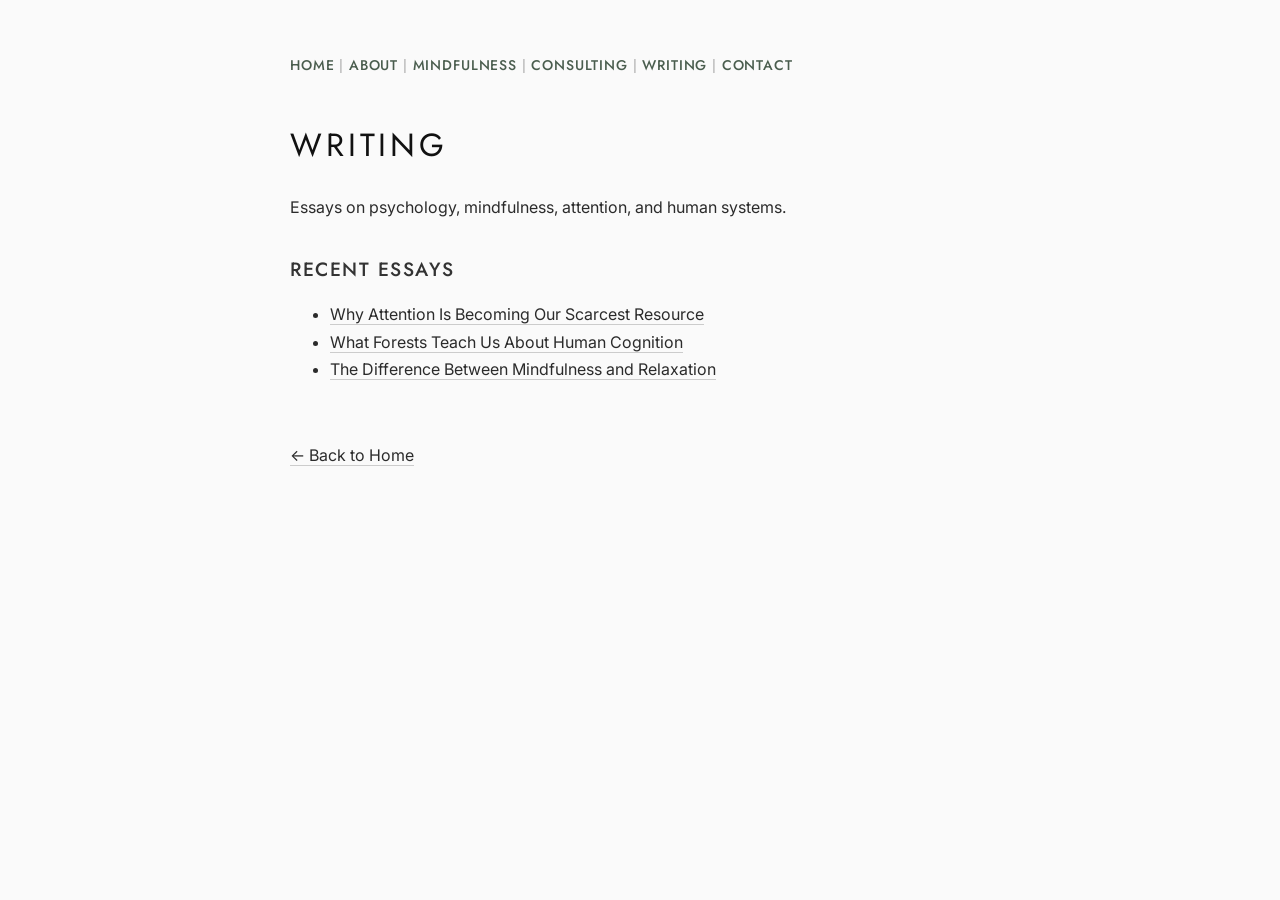
==== blog/index.html @ 36bb0bdc "Update index.html" ====
<!DOCTYPE html>
<html lang="en">
<head>
    <meta charset="UTF-8">
    <meta name="viewport" content="width=device-width, initial-scale=1.0">
    <title>Writing - Daniel Silvera</title>
    <link rel="stylesheet" href="../css/style.css?v=1.0">
</head>
<body>

<nav>
    <p>
        <a href="../index.html">Home</a> |
        <a href="../about.html">About</a> |
        <a href="../mindfulness.html">Mindfulness</a> |
        <a href="../consulting.html">Consulting</a> |
        <a href="index.html">Writing</a> |
        <a href="../contact.html">Contact</a>
    </p>
</nav>

<h1>Writing</h1>

<p>Essays on psychology, mindfulness, attention, and human systems.</p>

<section>
    <h2>Recent Essays</h2>
    <ul>
        <li><a href="why-attention-is-becoming-our-scarcest-resource.html">Why Attention Is Becoming Our Scarcest Resource</a></li>
        <li><a href="what-forests-teach-us-about-human-cognition.html">What Forests Teach Us About Human Cognition</a></li>
        <li><a href="the-difference-between-mindfulness-and-relaxation.html">The Difference Between Mindfulness and Relaxation</a></li>
    </ul>
</section>

<br>

<p>
    <a href="../index.html">← Back to Home</a>
</p>

</body>
</html>
---- css/style.css ----
/* Import Jost (Futura alternative) and Inter (body legibility) */
@import url('https://fonts.googleapis.com/css2?family=Inter:wght@300;400;500&family=Jost:wght@300;400;500;600&display=swap');

body {
    max-width: 700px;
    margin: 0 auto;
    padding: 40px 24px;
    font-family: 'Inter', -apple-system, BlinkMacSystemFont, "Segoe UI", Roboto, sans-serif;
    font-size: 16px;
    line-height: 1.7;
    color: #2b2b2b;
    background-color: #fafafa;
}

/* Geometric Journal Title Style */
h1 {
    font-family: 'Jost', sans-serif;
    font-size: 2rem;
    font-weight: 400;
    text-transform: uppercase;
    letter-spacing: 0.12em; /* Gives the light, spaced editorial look */
    margin-top: 40px;
    color: #111111;
}

h2 {
    font-family: 'Jost', sans-serif;
    font-size: 1.2rem;
    font-weight: 500;
    text-transform: uppercase;
    letter-spacing: 0.08em;
    margin-top: 32px;
    color: #333333;
}

/* Body Links */
a {
    color: #2b2b2b;
    border-bottom: 1px solid #ccc;
    text-decoration: none;
    transition: border-color 0.2s ease, color 0.2s ease;
}

a:hover {
    border-bottom-color: #4a5d4e;
    color: #4a5d4e;
}

/* Navigation Menu */
nav p {
    font-family: 'Jost', sans-serif;
    font-size: 14px;
    letter-spacing: 0.06em;
    text-transform: uppercase;
    color: #a0a0a0;
}

nav a {
    color: #4a5d4e; /* Your soft gray-green */
    border-bottom: none;
    font-weight: 500;
}

nav a:hover {
    color: #2e3b31;
    text-decoration: underline;
}
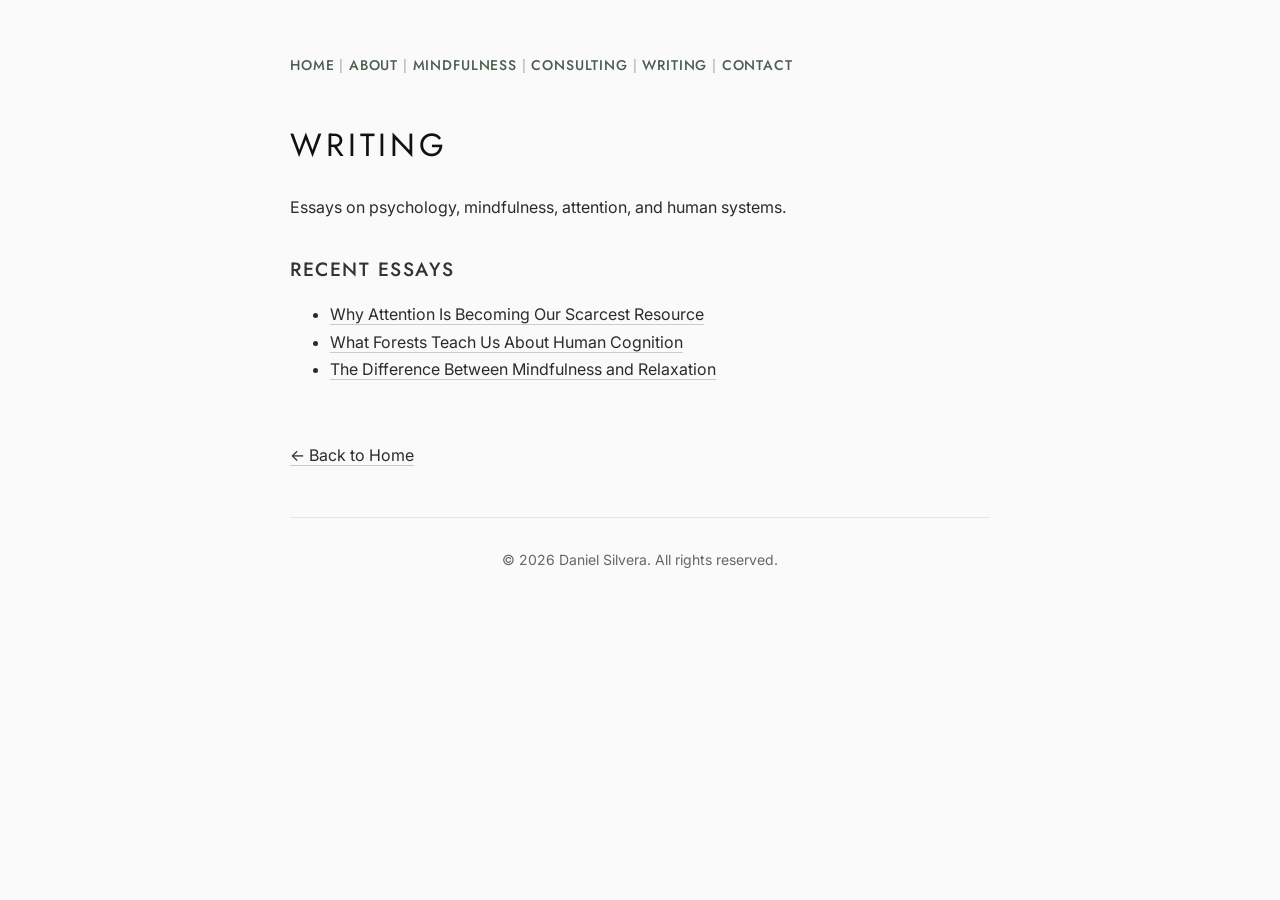
==== commit 47071c42: "Update index.html" ====
--- a/blog/index.html
+++ b/blog/index.html
@@ -38,5 +38,6 @@
     <a href="../index.html">← Back to Home</a>
 </p>
 
+<script src="../js/footer.js"></script>
 </body>
 </html>
--- a/css/style.css
+++ b/css/style.css
@@ -65,3 +65,11 @@
     color: #2e3b31;
     text-decoration: underline;
 }
+footer {
+    margin-top: 3rem;
+    padding-top: 1rem;
+    border-top: 1px solid #e5e5e5;
+    font-size: 0.875rem;
+    color: #666666;
+    text-align: center;
+}
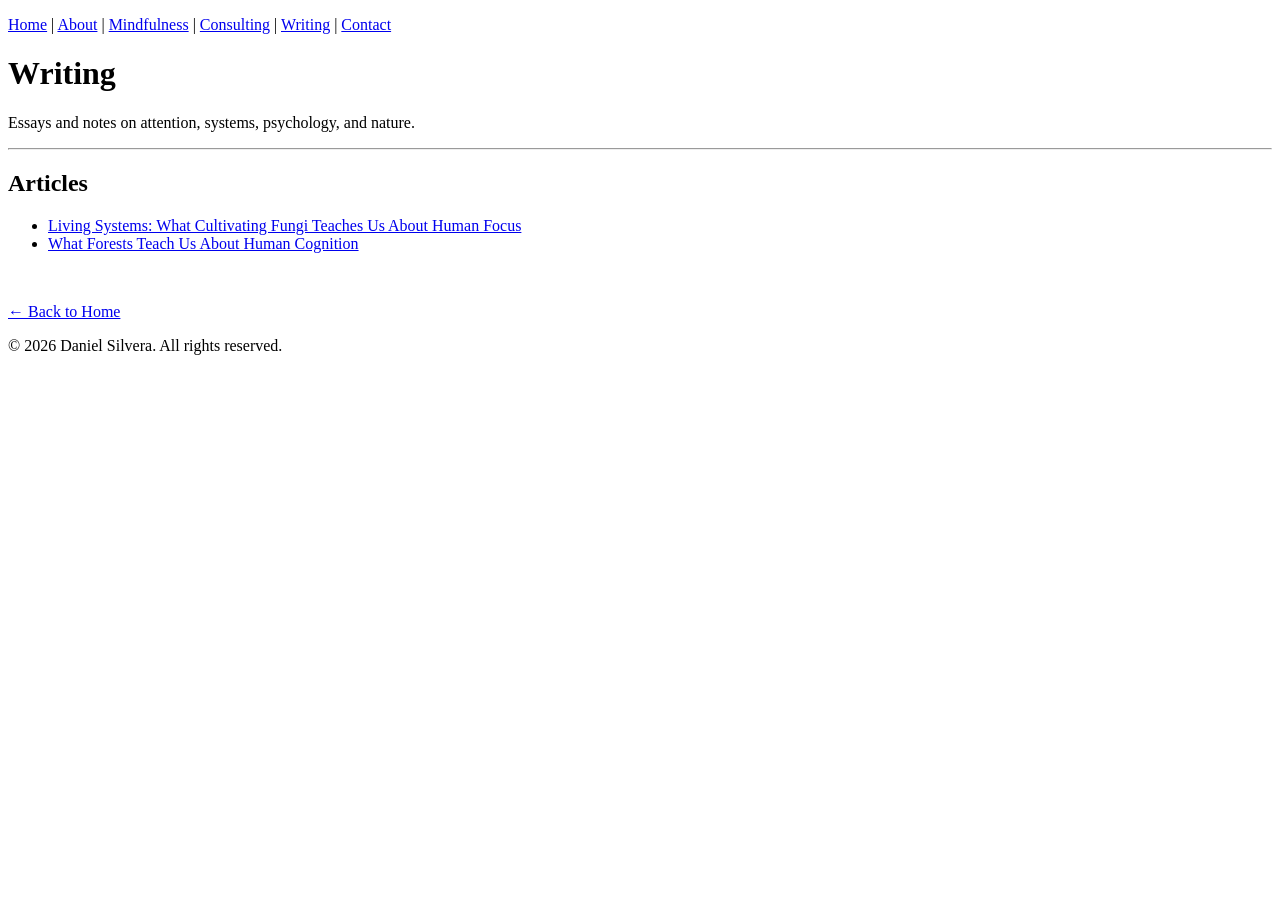
==== commit a2e7129b: "Update index.html" ====
--- a/blog/index.html
+++ b/blog/index.html
@@ -4,7 +4,7 @@
     <meta charset="UTF-8">
     <meta name="viewport" content="width=device-width, initial-scale=1.0">
     <title>Writing - Daniel Silvera</title>
-    <link rel="stylesheet" href="../css/style.css?v=1.0">
+    <link rel="stylesheet" href="../css/style.css?v=1.1">
 </head>
 <body>
 
@@ -21,16 +21,20 @@
 
 <h1>Writing</h1>
 
-<p>Essays on psychology, mindfulness, attention, and human systems.</p>
+<p>Essays and notes on attention, systems, psychology, and nature.</p>
 
-<section>
-    <h2>Recent Essays</h2>
-    <ul>
-        <li><a href="why-attention-is-becoming-our-scarcest-resource.html">Why Attention Is Becoming Our Scarcest Resource</a></li>
-        <li><a href="what-forests-teach-us-about-human-cognition.html">What Forests Teach Us About Human Cognition</a></li>
-        <li><a href="the-difference-between-mindfulness-and-relaxation.html">The Difference Between Mindfulness and Relaxation</a></li>
-    </ul>
-</section>
+<hr>
+
+<h2>Articles</h2>
+
+<ul>
+    <li>
+        <a href="systems-in-the-canopy.html">Living Systems: What Cultivating Fungi Teaches Us About Human Focus</a>
+    </li>
+    <li>
+        <a href="what-forests-teach-us-about-human-cognition.html">What Forests Teach Us About Human Cognition</a>
+    </li>
+</ul>
 
 <br>
 
@@ -38,6 +42,6 @@
     <a href="../index.html">← Back to Home</a>
 </p>
 
-<script src="../js/footer.js"></script>
+<script src="../js/footer.js?v=1.3"></script>
 </body>
 </html>
--- a/css/style.css
+++ b/css/style.css
@@ -1,75 +1,44 @@
-/* Import Jost (Futura alternative) and Inter (body legibility) */
-@import url('https://fonts.googleapis.com/css2?family=Inter:wght@300;400;500&family=Jost:wght@300;400;500;600&display=swap');
+<!DOCTYPE html>
+<html lang="en">
+<head>
+    <meta charset="UTF-8">
+    <meta name="viewport" content="width=device-width, initial-scale=1.0">
+    <title>About - Daniel Silvera</title>
+    <link rel="stylesheet" href="css/style.css?v=1.1">
+</head>
+<body>
 
-body {
-    max-width: 700px;
-    margin: 0 auto;
-    padding: 40px 24px;
-    font-family: 'Inter', -apple-system, BlinkMacSystemFont, "Segoe UI", Roboto, sans-serif;
-    font-size: 16px;
-    line-height: 1.7;
-    color: #2b2b2b;
-    background-color: #fafafa;
-}
+<nav>
+    <p>
+        <a href="index.html">Home</a> |
+        <a href="about.html">About</a> |
+        <a href="mindfulness.html">Mindfulness</a> |
+        <a href="consulting.html">Consulting</a> |
+        <a href="blog/index.html">Writing</a> |
+        <a href="contact.html">Contact</a>
+    </p>
+</nav>
 
-/* Geometric Journal Title Style */
-h1 {
-    font-family: 'Jost', sans-serif;
-    font-size: 2rem;
-    font-weight: 400;
-    text-transform: uppercase;
-    letter-spacing: 0.12em; /* Gives the light, spaced editorial look */
-    margin-top: 40px;
-    color: #111111;
-}
+<h1>About Daniel</h1>
 
-h2 {
-    font-family: 'Jost', sans-serif;
-    font-size: 1.2rem;
-    font-weight: 500;
-    text-transform: uppercase;
-    letter-spacing: 0.08em;
-    margin-top: 32px;
-    color: #333333;
-}
+<img src="assets/images/profile.jpg" alt="Daniel Silvera" class="profile-image">
 
-/* Body Links */
-a {
-    color: #2b2b2b;
-    border-bottom: 1px solid #ccc;
-    text-decoration: none;
-    transition: border-color 0.2s ease, color 0.2s ease;
-}
+<p>
+I am a Psychology student, certified Mindfulness Teacher, Operations Consultant, and ATP-certified Nature Guide.
+</p>
 
-a:hover {
-    border-bottom-color: #4a5d4e;
-    color: #4a5d4e;
-}
+<p>
+My work explores attention, awareness, decision making, human performance, and systems thinking.
+</p>
 
-/* Navigation Menu */
-nav p {
-    font-family: 'Jost', sans-serif;
-    font-size: 14px;
-    letter-spacing: 0.06em;
-    text-transform: uppercase;
-    color: #a0a0a0;
-}
+<p>
+Through consulting, writing, mindfulness practice, and field experience, I investigate how individuals and organizations function at their best.
+</p>
 
-nav a {
-    color: #4a5d4e; /* Your soft gray-green */
-    border-bottom: none;
-    font-weight: 500;
-}
+<p>
+    <a href="index.html">← Back to Home</a>
+</p>
 
-nav a:hover {
-    color: #2e3b31;
-    text-decoration: underline;
-}
-footer {
-    margin-top: 3rem;
-    padding-top: 1rem;
-    border-top: 1px solid #e5e5e5;
-    font-size: 0.875rem;
-    color: #666666;
-    text-align: center;
-}
+<script src="js/footer.js?v=1.3"></script>
+</body>
+</html>
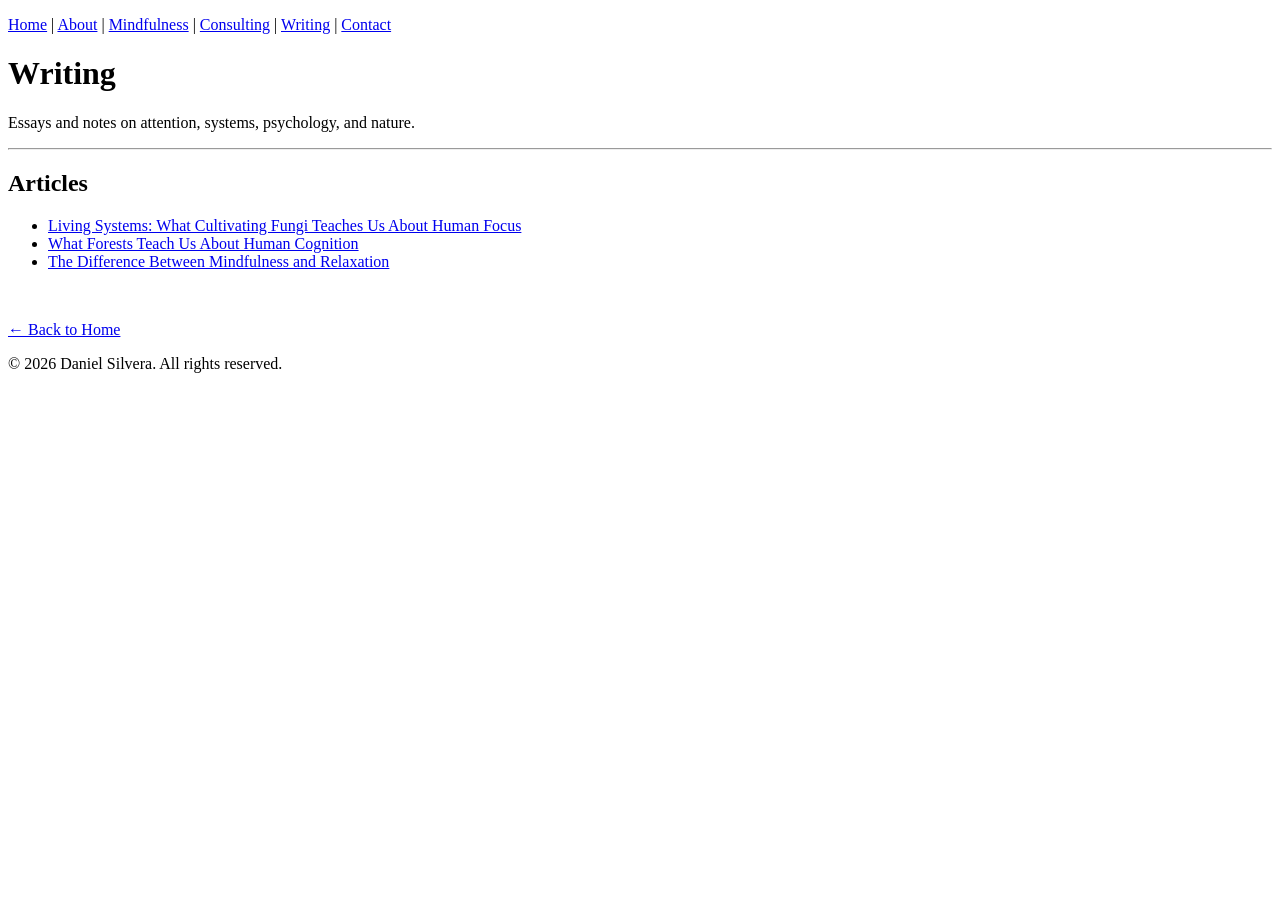
==== commit e46d3494: "Update index.html" ====
--- a/blog/index.html
+++ b/blog/index.html
@@ -34,6 +34,9 @@
     <li>
         <a href="what-forests-teach-us-about-human-cognition.html">What Forests Teach Us About Human Cognition</a>
     </li>
+    <li>
+        <a href="mindfulness-vs-relaxation.html">The Difference Between Mindfulness and Relaxation</a>
+    </li>
 </ul>
 
 <br>
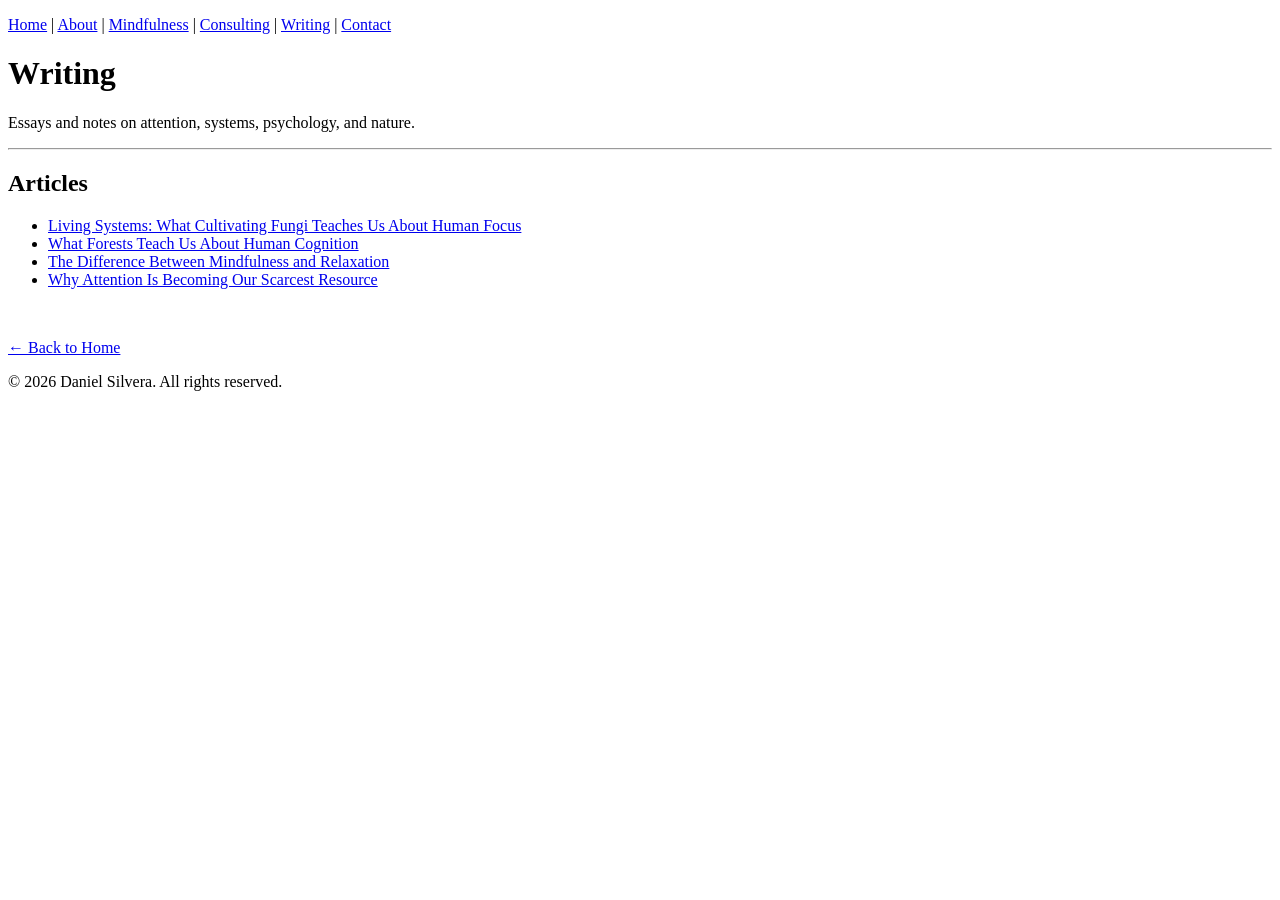
==== commit 51ab75ad: "Update index.html" ====
--- a/blog/index.html
+++ b/blog/index.html
@@ -4,7 +4,7 @@
     <meta charset="UTF-8">
     <meta name="viewport" content="width=device-width, initial-scale=1.0">
     <title>Writing - Daniel Silvera</title>
-    <link rel="stylesheet" href="../css/style.css?v=1.1">
+    <link rel="stylesheet" href="../css/style.css?v=1.3">
 </head>
 <body>
 
@@ -35,7 +35,10 @@
         <a href="what-forests-teach-us-about-human-cognition.html">What Forests Teach Us About Human Cognition</a>
     </li>
     <li>
-        <a href="mindfulness-vs-relaxation.html">The Difference Between Mindfulness and Relaxation</a>
+        <a href="the-difference-between-mindfulness-and-relaxation.html">The Difference Between Mindfulness and Relaxation</a>
+    </li>
+    <li>
+        <a href="why-attention-is-becoming-our-scarcest-resource.html">Why Attention Is Becoming Our Scarcest Resource</a>
     </li>
 </ul>
 
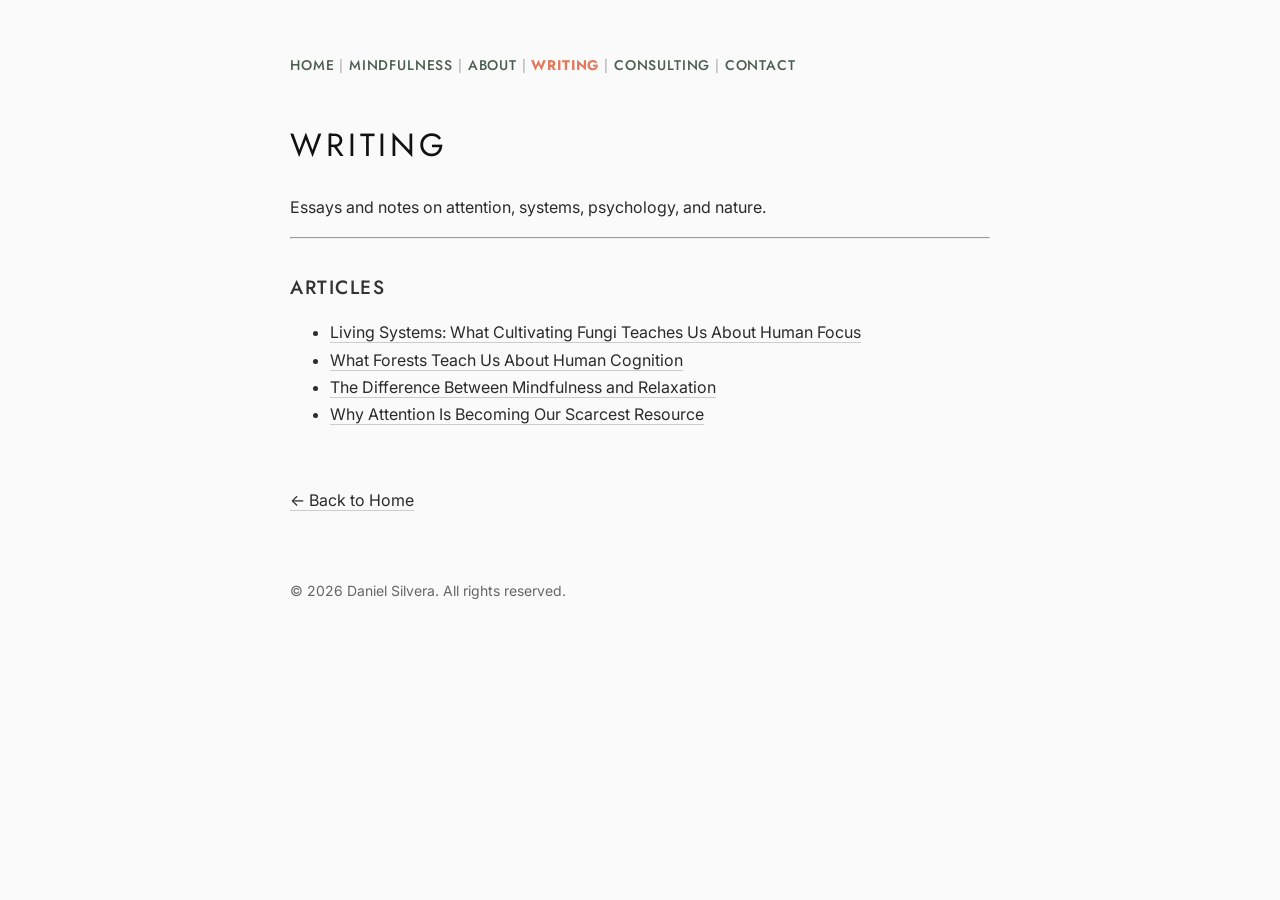
==== commit f9e26c2d: "Update index.html" ====
--- a/blog/index.html
+++ b/blog/index.html
@@ -4,17 +4,17 @@
     <meta charset="UTF-8">
     <meta name="viewport" content="width=device-width, initial-scale=1.0">
     <title>Writing - Daniel Silvera</title>
-    <link rel="stylesheet" href="../css/style.css?v=1.3">
+    <link rel="stylesheet" href="../css/style.css?v=1.4">
 </head>
 <body>
 
 <nav>
     <p>
         <a href="../index.html">Home</a> |
+        <a href="../mindfulness.html">Mindfulness</a> |
         <a href="../about.html">About</a> |
-        <a href="../mindfulness.html">Mindfulness</a> |
+        <a href="index.html" class="nav-highlight">Writing</a> |
         <a href="../consulting.html">Consulting</a> |
-        <a href="index.html">Writing</a> |
         <a href="../contact.html">Contact</a>
     </p>
 </nav>
--- a/css/style.css
+++ b/css/style.css
@@ -1,44 +1,120 @@
-<!DOCTYPE html>
-<html lang="en">
-<head>
-    <meta charset="UTF-8">
-    <meta name="viewport" content="width=device-width, initial-scale=1.0">
-    <title>About - Daniel Silvera</title>
-    <link rel="stylesheet" href="css/style.css?v=1.1">
-</head>
-<body>
+/* Import Jost and Inter from Google Fonts */
+@import url('https://fonts.googleapis.com/css2?family=Inter:wght@300;400;500&family=Jost:wght@300;400;500;600&display=swap');
 
-<nav>
-    <p>
-        <a href="index.html">Home</a> |
-        <a href="about.html">About</a> |
-        <a href="mindfulness.html">Mindfulness</a> |
-        <a href="consulting.html">Consulting</a> |
-        <a href="blog/index.html">Writing</a> |
-        <a href="contact.html">Contact</a>
-    </p>
-</nav>
+:root {
+    color-scheme: light;
+}
 
-<h1>About Daniel</h1>
+body {
+    max-width: 700px;
+    margin: 0 auto;
+    padding: 40px 24px;
+    font-family: 'Inter', -apple-system, BlinkMacSystemFont, "Segoe UI", Roboto, sans-serif;
+    font-size: 16px;
+    line-height: 1.7;
+    color: #2b2b2b;
+    background-color: #fafafa;
+}
 
-<img src="assets/images/profile.jpg" alt="Daniel Silvera" class="profile-image">
+/* Geometric Journal Title Style */
+h1 {
+    font-family: 'Jost', sans-serif;
+    font-size: 2rem;
+    font-weight: 400;
+    text-transform: uppercase;
+    letter-spacing: 0.12em; /* Gives the light, spaced editorial look */
+    margin-top: 40px;
+    color: #111111;
+}
 
-<p>
-I am a Psychology student, certified Mindfulness Teacher, Operations Consultant, and ATP-certified Nature Guide.
-</p>
+h2 {
+    font-family: 'Jost', sans-serif;
+    font-size: 1.2rem;
+    font-weight: 500;
+    text-transform: uppercase;
+    letter-spacing: 0.08em;
+    margin-top: 32px;
+    color: #333333;
+}
 
-<p>
-My work explores attention, awareness, decision making, human performance, and systems thinking.
-</p>
+/* Body Links */
+a {
+    color: #2b2b2b;
+    border-bottom: 1px solid #ccc;
+    text-decoration: none;
+    transition: border-color 0.2s ease, color 0.2s ease;
+}
 
-<p>
-Through consulting, writing, mindfulness practice, and field experience, I investigate how individuals and organizations function at their best.
-</p>
+a:hover {
+    border-bottom-color: #4a5d4e;
+    color: #4a5d4e;
+}
 
-<p>
-    <a href="index.html">← Back to Home</a>
-</p>
+/* Navigation Menu */
+nav p {
+    font-family: 'Jost', sans-serif;
+    font-size: 14px;
+    letter-spacing: 0.06em;
+    text-transform: uppercase;
+    color: #a0a0a0;
+}
 
-<script src="js/footer.js?v=1.3"></script>
-</body>
-</html>
+nav a {
+    color: #4a5d4e; /* Soft gray-green */
+    border-bottom: none;
+    font-weight: 500;
+}
+
+nav a:hover {
+    color: #2e3b31;
+    text-decoration: underline;
+}
+
+/* Destacado elegante para el enlace de Mindfulness */
+nav a.nav-highlight,
+.nav-highlight {
+    color: #E07A5F !important; /* Naranja terracota/tierra elegante */
+    font-weight: bold;
+    border-bottom: none;
+}
+
+nav a.nav-highlight:hover,
+.nav-highlight:hover {
+    color: #F4A261 !important; /* Tono cálido al pasar el cursor */
+    text-decoration: underline;
+}
+
+/* Dynamic Footer Style */
+footer {
+    margin-top: 3rem;
+    padding-top: 1rem;
+    font-size: 0.875rem;
+    color: #666666;
+    text-align: left;
+}
+
+footer p {
+    margin: 0;
+    font-size: 0.875rem;
+    color: #666666;
+}
+
+/* Editorial Image Styles */
+.profile-img,
+.profile-image {
+    width: 100%;
+    max-width: 340px;
+    height: auto;
+    border-radius: 8px;
+    margin: 24px 0;
+    display: block;
+}
+
+.nature-banner {
+    width: 100%;
+    height: 240px;
+    object-fit: cover;
+    border-radius: 4px;
+    margin: 24px 0;
+    display: block;
+}
